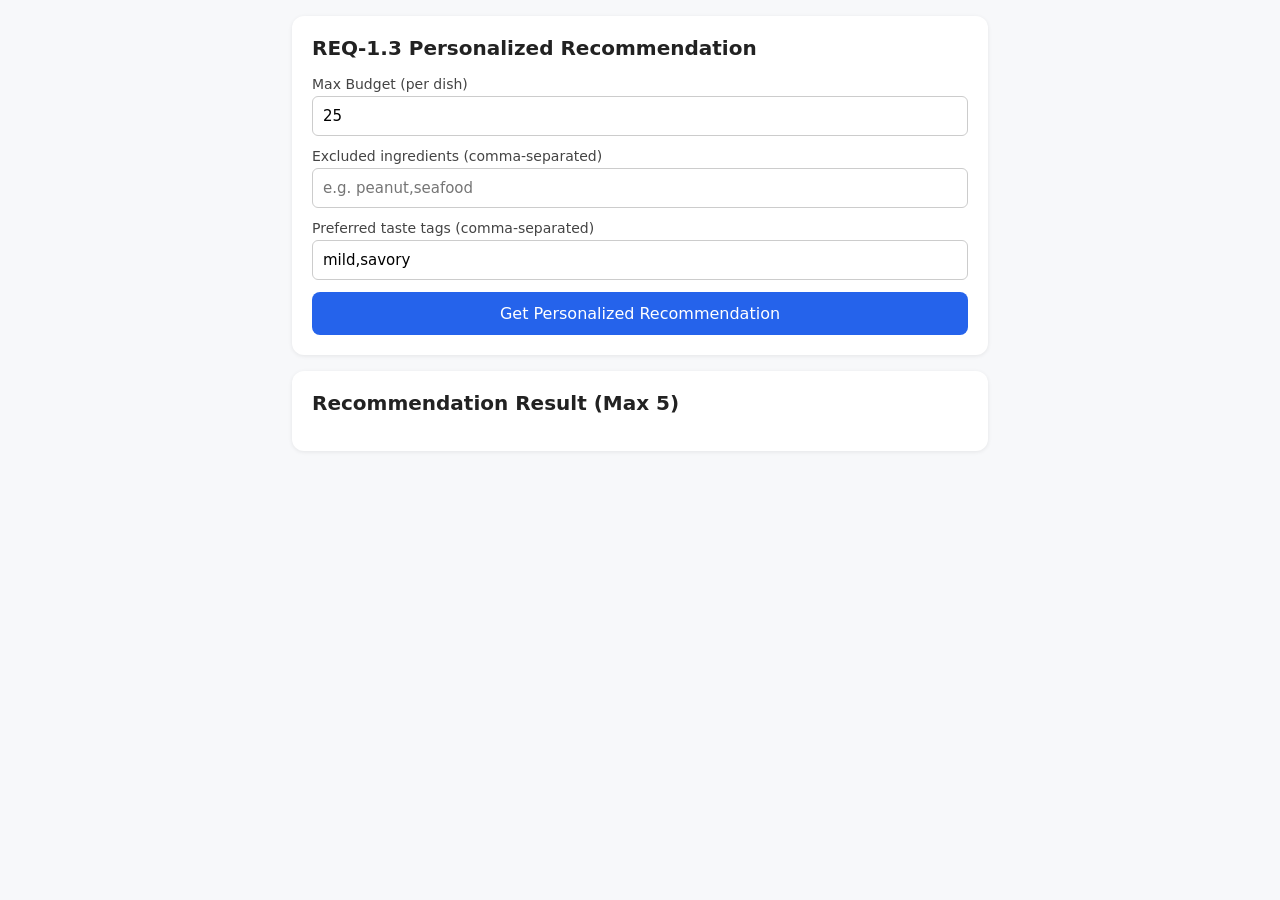
==== recommand1/index.html @ 924c3caf "submit" ====
<!DOCTYPE html>
<html lang="en">
<head>
    <meta charset="UTF-8">
    <!-- 移动端优先，URS要求移动优先响应式网页 -->
    <meta name="viewport" content="width=device-width, initial-scale=1.0">
    <title>Personalized Recommendation | Campus Canteen Dish System</title>
    <style>
        * {
            box-sizing: border-box;
            margin:0;
            padding:0;
            font-family: system-ui, -apple-system, sans-serif;
        }
        body{
            max-width:720px;
            margin:16px auto;
            padding:0 12px;
            background:#f7f8fa;
        }
        .container{
            background:#fff;
            border-radius:12px;
            padding:20px;
            margin-bottom:16px;
            box-shadow:0 1px 4px #00000014;
        }
        h1{
            font-size:20px;
            margin-bottom:16px;
            color:#222;
        }
        .form-row{
            margin:12px 0;
        }
        label{
            display:block;
            font-size:14px;
            margin-bottom:4px;
            color:#444;
        }
        input{
            width:100%;
            padding:10px;
            border:1px solid #ccc;
            border-radius:6px;
            font-size:15px;
        }
        button{
            width:100%;
            padding:12px;
            background:#2563eb;
            color:white;
            border:none;
            border-radius:8px;
            font-size:16px;
            cursor:pointer;
        }
        button:hover{
            background:#1d4ed8;
        }
        .dish-card{
            border:1px solid #e5e7eb;
            border-radius:10px;
            padding:14px;
            margin:10px 0;
        }
        .dish-name{
            font-weight:bold;
            font-size:16px;
        }
        .meta{
            font-size:13px;
            color:#555;
            margin:4px 0;
        }
        .reason{
            background:#eff6ff;
            padding:8px;
            border-radius:6px;
            font-size:13px;
            margin-top:8px;
            color:#1e40af;
        }
        .warning-tag{
            font-size:12px;
            color:#b45309;
            background:#fffbeb;
            padding:3px 6px;
            border-radius:4px;
            display:inline-block;
            margin:4px 0;
        }
        .no-result{
            padding:20px;
            text-align:center;
            color:#6b7280;
        }
    </style>
</head>
<body>
<div class="container">
    <h1>REQ‑1.3 Personalized Recommendation</h1>
    <div class="form-row">
        <label>Max Budget (per dish)</label>
        <input id="budget" type="number" placeholder="e.g. 25" value="25">
    </div>
    <div class="form-row">
        <label>Excluded ingredients (comma‑separated)</label>
        <input id="excludeIngredients" type="text" placeholder="e.g. peanut,seafood" value="">
    </div>
    <div class="form-row">
        <label>Preferred taste tags (comma‑separated)</label>
        <input id="preferTaste" type="text" placeholder="mild,spicy,savory" value="mild,savory">
    </div>
    <button id="getRecBtn">Get Personalized Recommendation</button>
</div>

<div class="container">
    <h1>Recommendation Result (Max 5)</h1>
    <div id="resultArea"></div>
</div>

<script>
// ========== Sample Dish Data（原型模拟菜品库，40‑60样本简化版）==========
const dishList = [
    {
        id:1, name:"Tomato Egg Rice", stall:"Stall‑A", price:18, portion:"Normal",
        tasteTags:["mild","savory"], ingredients:["tomato","egg","rice"],
        ingredientsVerified:true, available:true
    },
    {
        id:2, name:"Spicy Beef Noodle", stall:"Stall‑B", price:24, portion:"Large",
        tasteTags:["spicy","savory"], ingredients:["beef","chili","noodle"],
        ingredientsVerified:true, available:true
    },
    {
        id:3, name:"Mushroom Tofu Bowl", stall:"Stall‑A", price:16, portion:"Normal",
        tasteTags:["mild","fresh"], ingredients:["mushroom","tofu"],
        ingredientsVerified:true, available:true
    },
    {
        id:4, name:"Sweet Sour Pork", stall:"Stall‑C", price:28, portion:"Normal",
        tasteTags:["sweet","savory"], ingredients:["pork","vinegar"],
        ingredientsVerified:true, available:true
    },
    {
        id:5, name:"Unknown‑Ingredient Fried Rice", stall:"Stall‑B", price:17, portion:"Normal",
        tasteTags:["mild"], ingredients:[],
        ingredientsVerified:false, available:true
    },
    {
        id:6, name:"Garlic Vegetable", stall:"Stall‑A", price:12, portion:"Small",
        tasteTags:["mild","fresh"], ingredients:["vegetable","garlic"],
        ingredientsVerified:true, available:true
    },
    {
        id:7, name:"Chili Hot Pot Rice", stall:"Stall‑C", price:32, portion:"Large",
        tasteTags:["spicy"], ingredients:["chili","lamb"],
        ingredientsVerified:true, available:true
    }
];

/**
 * 【硬约束过滤 Hard Constraint Filter】REQ‑1.3 Processing
 * 规则：硬约束绝对不能违反；价格缺失就排除；未验证食材不直接过滤，打警告标签
 */
function hardConstraintFilter(dishes, preference){
    const excludeArr = preference.excludeIngredients.split(',').map(s=>s.trim().toLowerCase()).filter(s=>s);
    return dishes.filter(dish=>{
        // 1.价格存在并且不超过预算；没有价格直接排除
        if(dish.price === undefined || dish.price > preference.maxBudget){
            return false;
        }
        // 2.菜品不可用直接排除
        if(!dish.available) return false;
        // 3.食材已经验证：检查是否包含被排除食材
        if(dish.ingredientsVerified){
            const dishIngLower = dish.ingredients.map(i=>i.toLowerCase());
            for(let ex of excludeArr){
                if(dishIngLower.includes(ex)) return false;
            }
        }
        // 未验证食材：不筛掉，保留，后续UI展示ingredients‑unknown警告
        return true;
    })
}

/**
 * 口味打分 score ，生成推荐理由
 */
function scoreAndGenerateReason(dish, preferTasteArr){
    let score = 0;
    const matchTags = [];
    for(let t of preferTasteArr){
        if(dish.tasteTags.includes(t)){
            score += 2;
            matchTags.push(t);
        }
    }
    let reasonParts = [];
    reasonParts.push(`Within your budget (${dish.price})`);
    if(matchTags.length>0){
        reasonParts.push(`Matches taste preference: ${matchTags.join(", ")}`);
    }
    if(!dish.ingredientsVerified){
        reasonParts.push("⚠ Ingredients unknown, please be careful");
    }
    return {score, reasonText: reasonParts.join("; ")}
}

/**
 * 主推荐入口函数
 */
function getRecommendation(preference){
    const preferTasteArr = preference.preferTaste.split(',').map(s=>s.trim()).filter(s=>s);
    // Step1：硬约束过滤
    let candidates = hardConstraintFilter(dishList, preference);
    // Step2：打分排序
    const scored = candidates.map(dish=>{
        const {score, reasonText} = scoreAndGenerateReason(dish, preferTasteArr);
        return {dish, score, reasonText}
    })
    scored.sort((a,b)=> b.score - a.score);
    // Step3：最多返回5条（URS REQ‑1.3 constraint）
    const top5 = scored.slice(0,5);
    return top5;
}

// 渲染页面
function renderResult(list){
    const area = document.getElementById("resultArea");
    area.innerHTML = "";
    if(list.length ===0){
        area.innerHTML = `
        <div class="no-result">
            <h3>No matching dishes</h3>
            <p>No dish satisfies all hard‑constraint conditions.</p>
            <p>Please modify your budget or excluded ingredients and retry.</p>
        </div>`;
        return;
    }
    list.forEach(item=>{
        const d = item.dish;
        const card = document.createElement("div");
        card.className = "dish-card";
        card.innerHTML = `
            <div class="dish-name">${d.name}</div>
            <div class="meta">Stall:${d.stall}｜Price:${d.price}｜Portion:${d.portion}</div>
            ${!d.ingredientsVerified ? `<span class="warning-tag">ingredients unknown</span>` : ""}
            <div class="meta">Taste tags: ${d.tasteTags.join(", ")}</div>
            <div class="reason">💡 Recommend reason: ${item.reasonText}</div>
        `;
        area.appendChild(card);
    })
}

// 按钮事件
document.getElementById("getRecBtn").addEventListener("click", ()=>{
    const pref = {
        maxBudget: Number(document.getElementById("budget").value),
        excludeIngredients: document.getElementById("excludeIngredients").value,
        preferTaste: document.getElementById("preferTaste").value
    }
    const recList = getRecommendation(pref);
    renderResult(recList);
})
</script>
</body>
</html>
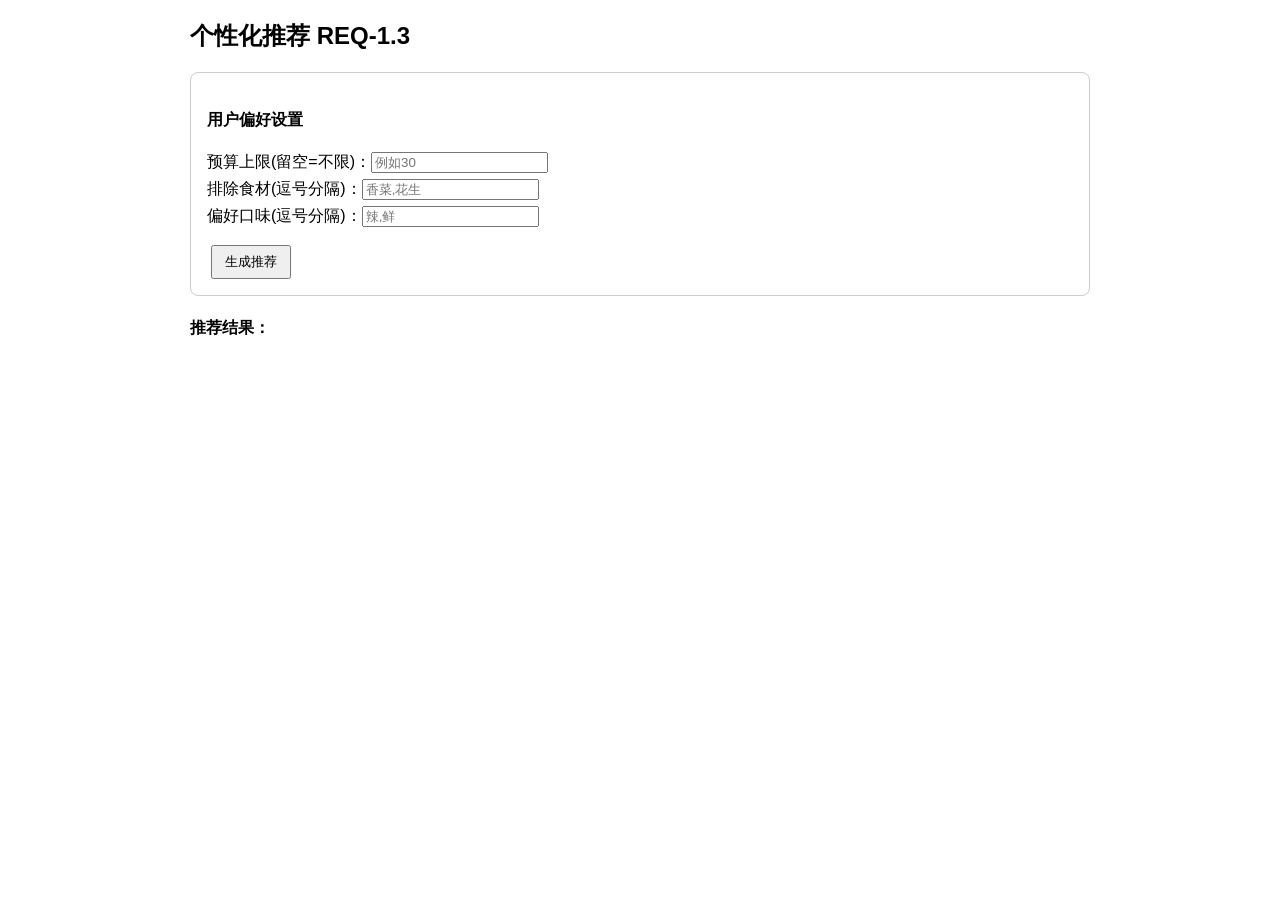
==== commit 6ae822ca: "Update index.html fix：修正推荐模块过滤&排序规则" ====
--- a/recommand1/index.html
+++ b/recommand1/index.html
@@ -1,270 +1,167 @@
 <!DOCTYPE html>
-<html lang="en">
+<html lang="zh-CN">
 <head>
     <meta charset="UTF-8">
-    <!-- 移动端优先，URS要求移动优先响应式网页 -->
-    <meta name="viewport" content="width=device-width, initial-scale=1.0">
-    <title>Personalized Recommendation | Campus Canteen Dish System</title>
+    <title>REQ‑1.3 个性化推荐模块</title>
     <style>
-        * {
-            box-sizing: border-box;
-            margin:0;
-            padding:0;
-            font-family: system-ui, -apple-system, sans-serif;
-        }
-        body{
-            max-width:720px;
-            margin:16px auto;
-            padding:0 12px;
-            background:#f7f8fa;
-        }
-        .container{
-            background:#fff;
-            border-radius:12px;
-            padding:20px;
-            margin-bottom:16px;
-            box-shadow:0 1px 4px #00000014;
-        }
-        h1{
-            font-size:20px;
-            margin-bottom:16px;
-            color:#222;
-        }
-        .form-row{
-            margin:12px 0;
-        }
-        label{
-            display:block;
-            font-size:14px;
-            margin-bottom:4px;
-            color:#444;
-        }
-        input{
-            width:100%;
-            padding:10px;
-            border:1px solid #ccc;
-            border-radius:6px;
-            font-size:15px;
-        }
-        button{
-            width:100%;
-            padding:12px;
-            background:#2563eb;
-            color:white;
-            border:none;
-            border-radius:8px;
-            font-size:16px;
-            cursor:pointer;
-        }
-        button:hover{
-            background:#1d4ed8;
-        }
-        .dish-card{
-            border:1px solid #e5e7eb;
-            border-radius:10px;
-            padding:14px;
-            margin:10px 0;
-        }
-        .dish-name{
-            font-weight:bold;
-            font-size:16px;
-        }
-        .meta{
-            font-size:13px;
-            color:#555;
-            margin:4px 0;
-        }
-        .reason{
-            background:#eff6ff;
-            padding:8px;
-            border-radius:6px;
-            font-size:13px;
-            margin-top:8px;
-            color:#1e40af;
-        }
-        .warning-tag{
-            font-size:12px;
-            color:#b45309;
-            background:#fffbeb;
-            padding:3px 6px;
-            border-radius:4px;
-            display:inline-block;
-            margin:4px 0;
-        }
-        .no-result{
-            padding:20px;
-            text-align:center;
-            color:#6b7280;
-        }
+        body { font-family:Arial,sans-serif; max-width:900px; margin:20px auto; padding:0 20px; }
+        .form-block { border:1px solid #ccc; padding:16px; border-radius:8px; margin-bottom:20px; }
+        .item { border:1px solid #888; padding:12px; margin:8px 0; border-radius:6px; }
+        .no-result { color:#c00; background:#ffe9e9; padding:12px; border-radius:6px; }
+        .reason-text { color:#2b549c; font-size:0.9em; }
+        .reject-log { font-size:0.85em; color:#666; margin-top:6px; }
+        button { padding:6px 12px; cursor:pointer; margin:0 4px; }
     </style>
 </head>
 <body>
-<div class="container">
-    <h1>REQ‑1.3 Personalized Recommendation</h1>
-    <div class="form-row">
-        <label>Max Budget (per dish)</label>
-        <input id="budget" type="number" placeholder="e.g. 25" value="25">
+    <h2>个性化推荐 REQ‑1.3</h2>
+
+    <div class="form-block">
+        <h4>用户偏好设置</h4>
+        <div>预算上限(留空=不限)：<input type="number" id="inpBudget" placeholder="例如30"></div>
+        <div style="margin:6px 0;">排除食材(逗号分隔)：<input type="text" id="inpExclude" placeholder="香菜,花生"></div>
+        <div>偏好口味(逗号分隔)：<input type="text" id="inpTaste" placeholder="辣,鲜"></div>
+        <br>
+        <button onclick="runRecommend()">生成推荐</button>
     </div>
-    <div class="form-row">
-        <label>Excluded ingredients (comma‑separated)</label>
-        <input id="excludeIngredients" type="text" placeholder="e.g. peanut,seafood" value="">
+
+    <div>
+        <h4>推荐结果：</h4>
+        <div id="output"></div>
     </div>
-    <div class="form-row">
-        <label>Preferred taste tags (comma‑separated)</label>
-        <input id="preferTaste" type="text" placeholder="mild,spicy,savory" value="mild,savory">
-    </div>
-    <button id="getRecBtn">Get Personalized Recommendation</button>
-</div>
-
-<div class="container">
-    <h1>Recommendation Result (Max 5)</h1>
-    <div id="resultArea"></div>
-</div>
 
 <script>
-// ========== Sample Dish Data（原型模拟菜品库，40‑60样本简化版）==========
-const dishList = [
-    {
-        id:1, name:"Tomato Egg Rice", stall:"Stall‑A", price:18, portion:"Normal",
-        tasteTags:["mild","savory"], ingredients:["tomato","egg","rice"],
-        ingredientsVerified:true, available:true
-    },
-    {
-        id:2, name:"Spicy Beef Noodle", stall:"Stall‑B", price:24, portion:"Large",
-        tasteTags:["spicy","savory"], ingredients:["beef","chili","noodle"],
-        ingredientsVerified:true, available:true
-    },
-    {
-        id:3, name:"Mushroom Tofu Bowl", stall:"Stall‑A", price:16, portion:"Normal",
-        tasteTags:["mild","fresh"], ingredients:["mushroom","tofu"],
-        ingredientsVerified:true, available:true
-    },
-    {
-        id:4, name:"Sweet Sour Pork", stall:"Stall‑C", price:28, portion:"Normal",
-        tasteTags:["sweet","savory"], ingredients:["pork","vinegar"],
-        ingredientsVerified:true, available:true
-    },
-    {
-        id:5, name:"Unknown‑Ingredient Fried Rice", stall:"Stall‑B", price:17, portion:"Normal",
-        tasteTags:["mild"], ingredients:[],
-        ingredientsVerified:false, available:true
-    },
-    {
-        id:6, name:"Garlic Vegetable", stall:"Stall‑A", price:12, portion:"Small",
-        tasteTags:["mild","fresh"], ingredients:["vegetable","garlic"],
-        ingredientsVerified:true, available:true
-    },
-    {
-        id:7, name:"Chili Hot Pot Rice", stall:"Stall‑C", price:32, portion:"Large",
-        tasteTags:["spicy"], ingredients:["chili","lamb"],
-        ingredientsVerified:true, available:true
-    }
+// ====================== 模拟菜品数据库 ======================
+const sampleDishes = [
+    {id:1, dishId:"D001", name:"辣子鸡", price:28, tastes:["辣","咸香"], verified:true, stall:0, available:true, ingredients:["鸡肉","干辣椒"]},
+    {id:2, dishId:"D002", name:"清蒸鲈鱼", price:32, tastes:["鲜"], verified:false, stall:1, available:true, ingredients:["鲈鱼","姜"]},
+    {id:3, dishId:"D003", name:"麻婆豆腐", price:18, tastes:["辣","咸"], verified:true, stall:0, available:true, ingredients:["豆腐","辣椒"]},
+    {id:4, dishId:"D004", name:"糖醋排骨", price:35, tastes:["甜"], verified:true, stall:2, available:false, ingredients:["排骨","糖"]},
+    {id:5, dishId:"D005", name:"番茄炒蛋", price:15, tastes:["鲜","甜"], verified:true, stall:1, available:true, ingredients:["番茄","鸡蛋"]},
+    {id:6, dishId:"D006", name:"水煮牛肉", price:33, tastes:["辣"], verified:true, stall:0, available:true, ingredients:["牛肉","辣椒"]},
+    {id:7, dishId:"D007", name:"白灼菜心", price:12, tastes:["鲜"], verified:true, stall:3, available:true, ingredients:["菜心"]},
+    {id:8, dishId:"D008", name:"宫保鸡丁", price:26, tastes:["辣","咸香"], verified:true, stall:0, available:true, ingredients:["鸡肉","花生"]}
 ];
 
-/**
- * 【硬约束过滤 Hard Constraint Filter】REQ‑1.3 Processing
- * 规则：硬约束绝对不能违反；价格缺失就排除；未验证食材不直接过滤，打警告标签
- */
-function hardConstraintFilter(dishes, preference){
-    const excludeArr = preference.excludeIngredients.split(',').map(s=>s.trim().toLowerCase()).filter(s=>s);
-    return dishes.filter(dish=>{
-        // 1.价格存在并且不超过预算；没有价格直接排除
-        if(dish.price === undefined || dish.price > preference.maxBudget){
+// 收藏反馈模拟：key=dishId，值：'liked' / 'notInterested' / null
+let feedback = {
+    "D001":"liked",
+    "D008":"notInterested"
+};
+
+// ====================== 核心推荐函数 REQ‑1.3 ======================
+function getRecommendation(dishes, prefs, feedbackObj){
+    const rejectReasons = [];
+    const {maxBudget, excludeIngredients=[], preferredTastes=[]} = prefs;
+
+    // 1.硬约束过滤
+    let candidates = dishes.filter(dish=>{
+        if(!dish.available){
+            rejectReasons.push(`【${dish.name}】菜品暂不可供应`);
             return false;
         }
-        // 2.菜品不可用直接排除
-        if(!dish.available) return false;
-        // 3.食材已经验证：检查是否包含被排除食材
-        if(dish.ingredientsVerified){
-            const dishIngLower = dish.ingredients.map(i=>i.toLowerCase());
-            for(let ex of excludeArr){
-                if(dishIngLower.includes(ex)) return false;
+        if(dish.verified !== true){
+            rejectReasons.push(`【${dish.name}】配料未验证，已过滤`);
+            return false;
+        }
+        const hasBanIng = excludeIngredients.some(ing=> dish.ingredients.includes(ing));
+        if(hasBanIng){
+            rejectReasons.push(`【${dish.name}】包含被排除食材`);
+            return false;
+        }
+        if(maxBudget !== "" && maxBudget != null){
+            const b = Number(maxBudget);
+            if(!isNaN(b) && dish.price > b){
+                rejectReasons.push(`【${dish.name}】超出预算`);
+                return false;
             }
         }
-        // 未验证食材：不筛掉，保留，后续UI展示ingredients‑unknown警告
         return true;
-    })
+    });
+
+    // 2.打分+生成推荐理由
+    candidates = candidates.map(dish=>{
+        let score = 0;
+        const matchTaste = dish.tastes.filter(t=> preferredTastes.includes(t));
+        score += matchTaste.length;
+
+        const fb = feedbackObj[dish.dishId];
+        let feedbackRank;
+        if(fb === "liked"){ score +=1.5; feedbackRank=0; }
+        else if(fb === "notInterested"){ score -=1.5; feedbackRank=2; }
+        else { feedbackRank=1; }
+
+        let reason = "";
+        if(matchTaste.length>0){
+            reason = `匹配口味：${matchTaste.join("、")}`;
+        }else{
+            reason = "符合筛选条件，无口味匹配";
+        }
+        if(fb==="liked") reason += "；你标记过喜欢该菜品";
+        if(fb==="notInterested") reason += "；你标记过不感兴趣";
+
+        return {...dish, score, feedbackRank, reason};
+    });
+
+    //3.排序：分数降序 → feedbackRank升序 → dishId升序
+    candidates.sort((a,b)=>{
+        if(b.score !== a.score) return b.score - a.score;
+        if(a.feedbackRank !== b.feedbackRank) return a.feedbackRank - b.feedbackRank;
+        return String(a.dishId).localeCompare(String(b.dishId));
+    });
+
+    const list = candidates.slice(0,5);
+    return {list, rejectReasons};
 }
 
-/**
- * 口味打分 score ，生成推荐理由
- */
-function scoreAndGenerateReason(dish, preferTasteArr){
-    let score = 0;
-    const matchTags = [];
-    for(let t of preferTasteArr){
-        if(dish.tasteTags.includes(t)){
-            score += 2;
-            matchTags.push(t);
+// ====================== 页面交互逻辑 ======================
+function runRecommend(){
+    const budget = document.getElementById("inpBudget").value;
+    const excludeRaw = document.getElementById("inpExclude").value;
+    const tasteRaw = document.getElementById("inpTaste").value;
+
+    const excludeIngredients = excludeRaw.split(",").map(s=>s.trim()).filter(s=>s);
+    const preferredTastes = tasteRaw.split(",").map(s=>s.trim()).filter(s=>s);
+
+    const prefs = {
+        maxBudget: budget,
+        excludeIngredients: excludeIngredients,
+        preferredTastes: preferredTastes
+    };
+
+    const res = getRecommendation(sampleDishes, prefs, feedback);
+    const outDom = document.getElementById("output");
+    outDom.innerHTML = "";
+
+    if(res.list.length === 0){
+        let html = `<div class="no-result">没有匹配的推荐菜品</div>`;
+        if(res.rejectReasons.length>0){
+            html += `<div class="reject-log"><b>被筛除原因记录：</b><br>`;
+            html += res.rejectReasons.join("<br>");
+            html += `</div>`;
         }
-    }
-    let reasonParts = [];
-    reasonParts.push(`Within your budget (${dish.price})`);
-    if(matchTags.length>0){
-        reasonParts.push(`Matches taste preference: ${matchTags.join(", ")}`);
-    }
-    if(!dish.ingredientsVerified){
-        reasonParts.push("⚠ Ingredients unknown, please be careful");
-    }
-    return {score, reasonText: reasonParts.join("; ")}
-}
-
-/**
- * 主推荐入口函数
- */
-function getRecommendation(preference){
-    const preferTasteArr = preference.preferTaste.split(',').map(s=>s.trim()).filter(s=>s);
-    // Step1：硬约束过滤
-    let candidates = hardConstraintFilter(dishList, preference);
-    // Step2：打分排序
-    const scored = candidates.map(dish=>{
-        const {score, reasonText} = scoreAndGenerateReason(dish, preferTasteArr);
-        return {dish, score, reasonText}
-    })
-    scored.sort((a,b)=> b.score - a.score);
-    // Step3：最多返回5条（URS REQ‑1.3 constraint）
-    const top5 = scored.slice(0,5);
-    return top5;
-}
-
-// 渲染页面
-function renderResult(list){
-    const area = document.getElementById("resultArea");
-    area.innerHTML = "";
-    if(list.length ===0){
-        area.innerHTML = `
-        <div class="no-result">
-            <h3>No matching dishes</h3>
-            <p>No dish satisfies all hard‑constraint conditions.</p>
-            <p>Please modify your budget or excluded ingredients and retry.</p>
-        </div>`;
+        outDom.innerHTML = html;
         return;
     }
-    list.forEach(item=>{
-        const d = item.dish;
-        const card = document.createElement("div");
-        card.className = "dish-card";
-        card.innerHTML = `
-            <div class="dish-name">${d.name}</div>
-            <div class="meta">Stall:${d.stall}｜Price:${d.price}｜Portion:${d.portion}</div>
-            ${!d.ingredientsVerified ? `<span class="warning-tag">ingredients unknown</span>` : ""}
-            <div class="meta">Taste tags: ${d.tasteTags.join(", ")}</div>
-            <div class="reason">💡 Recommend reason: ${item.reasonText}</div>
+
+    //渲染推荐列表
+    res.list.forEach(item=>{
+        let div = document.createElement("div");
+        div.className = "item";
+        div.innerHTML = `
+            <div><b>${item.name}</b>｜ID:${item.dishId}｜价格：${item.price}元｜分数:${item.score.toFixed(2)}</div>
+            <div class="reason-text">💡推荐理由：${item.reason}</div>
         `;
-        area.appendChild(card);
-    })
+        outDom.appendChild(div);
+    });
+
+    if(res.rejectReasons.length>0){
+        const logDiv = document.createElement("div");
+        logDiv.className = "reject-log";
+        logDiv.innerHTML = `<br><b>本次被过滤菜品记录：</b><br>` + res.rejectReasons.join("<br>");
+        outDom.appendChild(logDiv);
+    }
 }
-
-// 按钮事件
-document.getElementById("getRecBtn").addEventListener("click", ()=>{
-    const pref = {
-        maxBudget: Number(document.getElementById("budget").value),
-        excludeIngredients: document.getElementById("excludeIngredients").value,
-        preferTaste: document.getElementById("preferTaste").value
-    }
-    const recList = getRecommendation(pref);
-    renderResult(recList);
-})
 </script>
 </body>
 </html>
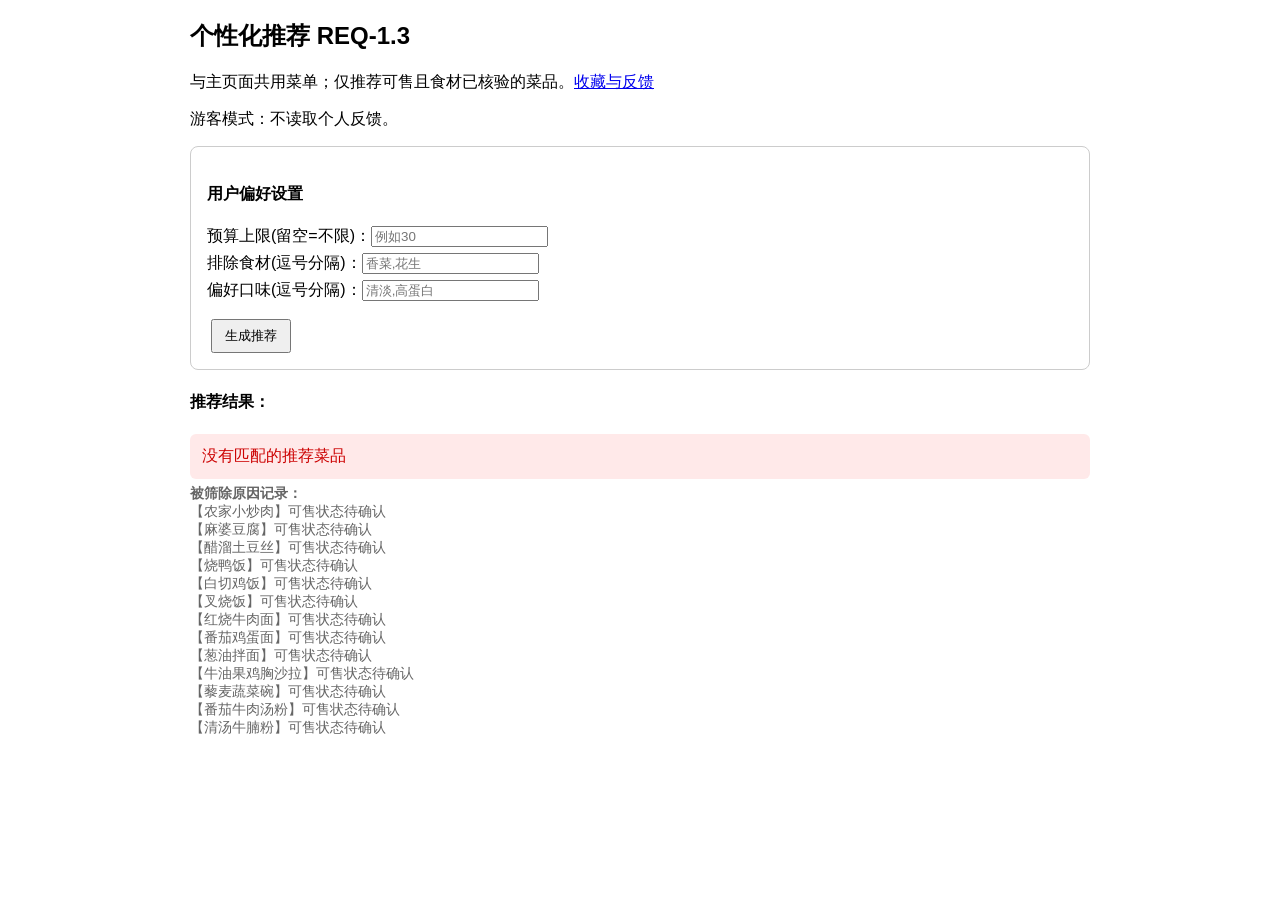
==== commit fe2a3b51: "完善收藏反馈联调与 mock 接口" ====
--- a/recommand1/index.html
+++ b/recommand1/index.html
@@ -16,11 +16,13 @@
 <body>
     <h2>个性化推荐 REQ‑1.3</h2>
 
+    <p>与主页面共用菜单；仅推荐可售且食材已核验的菜品。<a href="../docs/#favorites">收藏与反馈</a></p>
+    <p id="feedback-status"></p>
     <div class="form-block">
         <h4>用户偏好设置</h4>
         <div>预算上限(留空=不限)：<input type="number" id="inpBudget" placeholder="例如30"></div>
         <div style="margin:6px 0;">排除食材(逗号分隔)：<input type="text" id="inpExclude" placeholder="香菜,花生"></div>
-        <div>偏好口味(逗号分隔)：<input type="text" id="inpTaste" placeholder="辣,鲜"></div>
+        <div>偏好口味(逗号分隔)：<input type="text" id="inpTaste" placeholder="清淡,高蛋白"></div>
         <br>
         <button onclick="runRecommend()">生成推荐</button>
     </div>
@@ -30,92 +32,14 @@
         <div id="output"></div>
     </div>
 
+<script src="../docs/menu.js"></script>
+<script src="../docs/personal.js"></script>
+<script src="../docs/personal-api.js"></script>
+<script src="../docs/recommendation.js"></script>
 <script>
-// ====================== 模拟菜品数据库 ======================
-const sampleDishes = [
-    {id:1, dishId:"D001", name:"辣子鸡", price:28, tastes:["辣","咸香"], verified:true, stall:0, available:true, ingredients:["鸡肉","干辣椒"]},
-    {id:2, dishId:"D002", name:"清蒸鲈鱼", price:32, tastes:["鲜"], verified:false, stall:1, available:true, ingredients:["鲈鱼","姜"]},
-    {id:3, dishId:"D003", name:"麻婆豆腐", price:18, tastes:["辣","咸"], verified:true, stall:0, available:true, ingredients:["豆腐","辣椒"]},
-    {id:4, dishId:"D004", name:"糖醋排骨", price:35, tastes:["甜"], verified:true, stall:2, available:false, ingredients:["排骨","糖"]},
-    {id:5, dishId:"D005", name:"番茄炒蛋", price:15, tastes:["鲜","甜"], verified:true, stall:1, available:true, ingredients:["番茄","鸡蛋"]},
-    {id:6, dishId:"D006", name:"水煮牛肉", price:33, tastes:["辣"], verified:true, stall:0, available:true, ingredients:["牛肉","辣椒"]},
-    {id:7, dishId:"D007", name:"白灼菜心", price:12, tastes:["鲜"], verified:true, stall:3, available:true, ingredients:["菜心"]},
-    {id:8, dishId:"D008", name:"宫保鸡丁", price:26, tastes:["辣","咸香"], verified:true, stall:0, available:true, ingredients:["鸡肉","花生"]}
-];
-
-// 收藏反馈模拟：key=dishId，值：'liked' / 'notInterested' / null
-let feedback = {
-    "D001":"liked",
-    "D008":"notInterested"
-};
-
-// ====================== 核心推荐函数 REQ‑1.3 ======================
-function getRecommendation(dishes, prefs, feedbackObj){
-    const rejectReasons = [];
-    const {maxBudget, excludeIngredients=[], preferredTastes=[]} = prefs;
-
-    // 1.硬约束过滤
-    let candidates = dishes.filter(dish=>{
-        if(!dish.available){
-            rejectReasons.push(`【${dish.name}】菜品暂不可供应`);
-            return false;
-        }
-        if(dish.verified !== true){
-            rejectReasons.push(`【${dish.name}】配料未验证，已过滤`);
-            return false;
-        }
-        const hasBanIng = excludeIngredients.some(ing=> dish.ingredients.includes(ing));
-        if(hasBanIng){
-            rejectReasons.push(`【${dish.name}】包含被排除食材`);
-            return false;
-        }
-        if(maxBudget !== "" && maxBudget != null){
-            const b = Number(maxBudget);
-            if(!isNaN(b) && dish.price > b){
-                rejectReasons.push(`【${dish.name}】超出预算`);
-                return false;
-            }
-        }
-        return true;
-    });
-
-    // 2.打分+生成推荐理由
-    candidates = candidates.map(dish=>{
-        let score = 0;
-        const matchTaste = dish.tastes.filter(t=> preferredTastes.includes(t));
-        score += matchTaste.length;
-
-        const fb = feedbackObj[dish.dishId];
-        let feedbackRank;
-        if(fb === "liked"){ score +=1.5; feedbackRank=0; }
-        else if(fb === "notInterested"){ score -=1.5; feedbackRank=2; }
-        else { feedbackRank=1; }
-
-        let reason = "";
-        if(matchTaste.length>0){
-            reason = `匹配口味：${matchTaste.join("、")}`;
-        }else{
-            reason = "符合筛选条件，无口味匹配";
-        }
-        if(fb==="liked") reason += "；你标记过喜欢该菜品";
-        if(fb==="notInterested") reason += "；你标记过不感兴趣";
-
-        return {...dish, score, feedbackRank, reason};
-    });
-
-    //3.排序：分数降序 → feedbackRank升序 → dishId升序
-    candidates.sort((a,b)=>{
-        if(b.score !== a.score) return b.score - a.score;
-        if(a.feedbackRank !== b.feedbackRank) return a.feedbackRank - b.feedbackRank;
-        return String(a.dishId).localeCompare(String(b.dishId));
-    });
-
-    const list = candidates.slice(0,5);
-    return {list, rejectReasons};
-}
-
-// ====================== 页面交互逻辑 ======================
-function runRecommend(){
+let recommendationRequest = 0;
+async function runRecommend(){
+    const request = ++recommendationRequest;
     const budget = document.getElementById("inpBudget").value;
     const excludeRaw = document.getElementById("inpExclude").value;
     const tasteRaw = document.getElementById("inpTaste").value;
@@ -129,15 +53,30 @@
         preferredTastes: preferredTastes
     };
 
-    const res = getRecommendation(sampleDishes, prefs, feedback);
+    let records = PersonalRecords.empty();
+    let status = "游客模式：不读取个人反馈。";
+    try {
+        if (PersonalApi.active()) {
+            records = await PersonalApi.read();
+            status = "本地演示：使用此浏览器保存的反馈，共用设备可见。";
+        }
+    } catch (_) { status = "无法读取本地反馈，本次推荐未使用个人反馈。"; }
+    if (request !== recommendationRequest) return;
+    document.getElementById("feedback-status").textContent = status;
+    const res = getRecommendation(DISHES, prefs, records);
     const outDom = document.getElementById("output");
+    const escape = value => {
+        const el = document.createElement("span");
+        el.textContent = value;
+        return el.innerHTML;
+    };
     outDom.innerHTML = "";
 
     if(res.list.length === 0){
         let html = `<div class="no-result">没有匹配的推荐菜品</div>`;
         if(res.rejectReasons.length>0){
             html += `<div class="reject-log"><b>被筛除原因记录：</b><br>`;
-            html += res.rejectReasons.join("<br>");
+            html += res.rejectReasons.map(escape).join("<br>");
             html += `</div>`;
         }
         outDom.innerHTML = html;
@@ -149,8 +88,8 @@
         let div = document.createElement("div");
         div.className = "item";
         div.innerHTML = `
-            <div><b>${item.name}</b>｜ID:${item.dishId}｜价格：${item.price}元｜分数:${item.score.toFixed(2)}</div>
-            <div class="reason-text">💡推荐理由：${item.reason}</div>
+            <div><b>${escape(item.name)}</b>｜ID:${item.id}｜价格：${Number.isFinite(item.price) ? item.price.toFixed(2) + "元" : "待确认"}｜分数:${item.score.toFixed(2)}</div>
+            <div class="reason-text">💡推荐理由：${escape(item.reason)}</div>
         `;
         outDom.appendChild(div);
     });
@@ -158,10 +97,14 @@
     if(res.rejectReasons.length>0){
         const logDiv = document.createElement("div");
         logDiv.className = "reject-log";
-        logDiv.innerHTML = `<br><b>本次被过滤菜品记录：</b><br>` + res.rejectReasons.join("<br>");
+        logDiv.innerHTML = `<br><b>本次被过滤菜品记录：</b><br>` + res.rejectReasons.map(escape).join("<br>");
         outDom.appendChild(logDiv);
     }
 }
+window.addEventListener("storage", event => {
+    if (event.key === PersonalApi.storageKey || event.key === null) runRecommend();
+});
+runRecommend();
 </script>
 </body>
-</html>+</html>
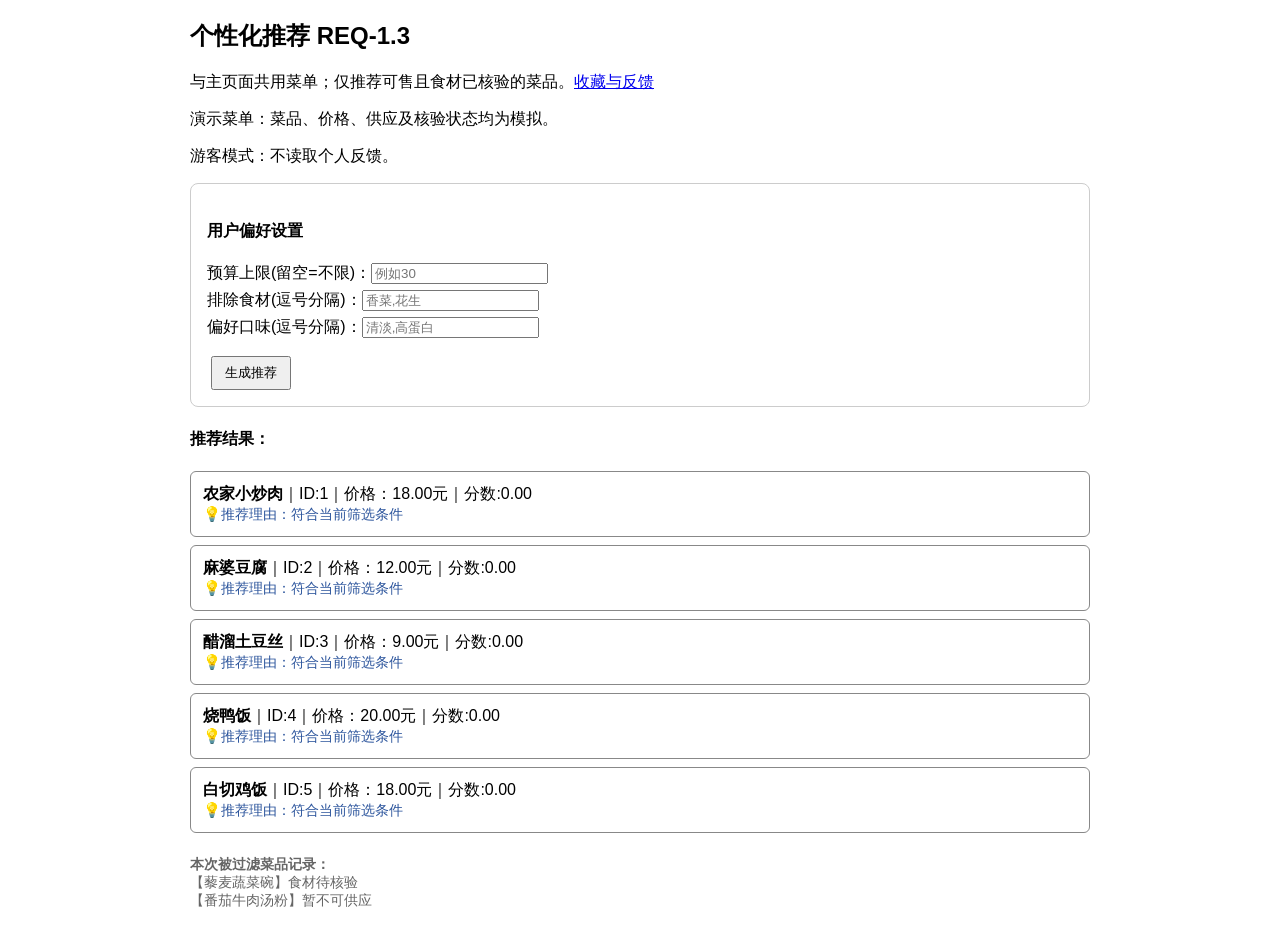
==== commit 864106b3: "补充菜单 mock 与联调" ====
--- a/recommand1/index.html
+++ b/recommand1/index.html
@@ -17,6 +17,7 @@
     <h2>个性化推荐 REQ‑1.3</h2>
 
     <p>与主页面共用菜单；仅推荐可售且食材已核验的菜品。<a href="../docs/#favorites">收藏与反馈</a></p>
+    <p id="menu-status" role="status"></p>
     <p id="feedback-status"></p>
     <div class="form-block">
         <h4>用户偏好设置</h4>
@@ -53,6 +54,14 @@
         preferredTastes: preferredTastes
     };
 
+    let menu;
+    try { menu = await MenuApi.read(); }
+    catch (_) {
+        if (request !== recommendationRequest) return;
+        document.getElementById("menu-status").textContent = "菜单读取失败，请重新生成推荐。";
+        document.getElementById("output").replaceChildren();
+        return;
+    }
     let records = PersonalRecords.empty();
     let status = "游客模式：不读取个人反馈。";
     try {
@@ -62,8 +71,9 @@
         }
     } catch (_) { status = "无法读取本地反馈，本次推荐未使用个人反馈。"; }
     if (request !== recommendationRequest) return;
+    document.getElementById("menu-status").textContent = menu.mock ? "演示菜单：菜品、价格、供应及核验状态均为模拟。" : "";
     document.getElementById("feedback-status").textContent = status;
-    const res = getRecommendation(DISHES, prefs, records);
+    const res = getRecommendation(menu.dishes, prefs, records);
     const outDom = document.getElementById("output");
     const escape = value => {
         const el = document.createElement("span");
